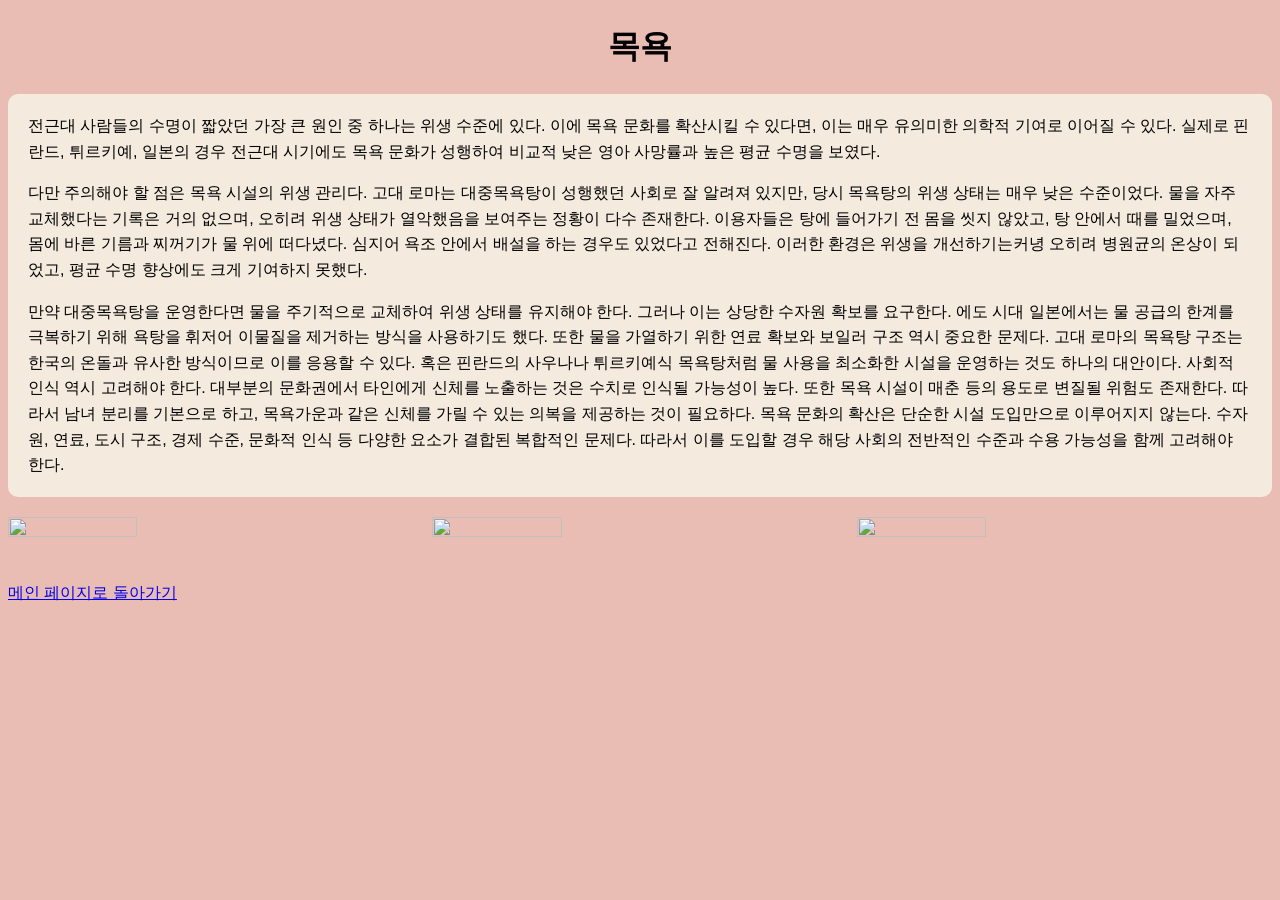
==== bath.html @ fc70386c "Add files via upload" ====
<!DOCTYPE html>
<html lang="ko">
<head>
    <meta charset="UTF-8">
    <link rel="stylesheet" href="survivalguide_style_image3.css"> </head>
    <title>목욕</title>
    <head>
    <link rel="stylesheet" href="style.css"> <style>
        body {
            background-color: #e9bdb4; /* 이 페이지에만 적용될 배경색 */
        }
    </style>
</head>
</head>
<body>
    <h1 class="target-text">목욕</h1>
      <div class="content-section">
    <p>전근대 사람들의 수명이 짧았던 가장 큰 원인 중 하나는 위생 수준에 있다. 이에 목욕 문화를 확산시킬 수 있다면, 이는 매우 유의미한 의학적 기여로 이어질 수 있다. 실제로 핀란드, 튀르키예, 일본의 경우 전근대 시기에도 목욕 문화가 성행하여 비교적 낮은 영아 사망률과 높은 평균 수명을 보였다.</p> <p>다만 주의해야 할 점은 목욕 시설의 위생 관리다. 고대 로마는 대중목욕탕이 성행했던 사회로 잘 알려져 있지만, 당시 목욕탕의 위생 상태는 매우 낮은 수준이었다. 물을 자주 교체했다는 기록은 거의 없으며, 오히려 위생 상태가 열악했음을 보여주는 정황이 다수 존재한다. 이용자들은 탕에 들어가기 전 몸을 씻지 않았고, 탕 안에서 때를 밀었으며, 몸에 바른 기름과 찌꺼기가 물 위에 떠다녔다. 심지어 욕조 안에서 배설을 하는 경우도 있었다고 전해진다. 이러한 환경은 위생을 개선하기는커녕 오히려 병원균의 온상이 되었고, 평균 수명 향상에도 크게 기여하지 못했다.</p> <p>만약 대중목욕탕을 운영한다면 물을 주기적으로 교체하여 위생 상태를 유지해야 한다. 그러나 이는 상당한 수자원 확보를 요구한다. 에도 시대 일본에서는 물 공급의 한계를 극복하기 위해 욕탕을 휘저어 이물질을 제거하는 방식을 사용하기도 했다. 또한 물을 가열하기 위한 연료 확보와 보일러 구조 역시 중요한 문제다. 고대 로마의 목욕탕 구조는 한국의 온돌과 유사한 방식이므로 이를 응용할 수 있다. 혹은 핀란드의 사우나나 튀르키예식 목욕탕처럼 물 사용을 최소화한 시설을 운영하는 것도 하나의 대안이다. 사회적 인식 역시 고려해야 한다. 대부분의 문화권에서 타인에게 신체를 노출하는 것은 수치로 인식될 가능성이 높다. 또한 목욕 시설이 매춘 등의 용도로 변질될 위험도 존재한다. 따라서 남녀 분리를 기본으로 하고, 목욕가운과 같은 신체를 가릴 수 있는 의복을 제공하는 것이 필요하다. 목욕 문화의 확산은 단순한 시설 도입만으로 이루어지지 않는다. 수자원, 연료, 도시 구조, 경제 수준, 문화적 인식 등 다양한 요소가 결합된 복합적인 문제다. 따라서 이를 도입할 경우 해당 사회의 전반적인 수준과 수용 가능성을 함께 고려해야 한다.</p>
</div>
<div class="image-container">
    <img src="사라-목욕3.png">
    <img src="사라-목욕2.png">
    <img src="사라-목욕1.png">
</div>

    <br>
    <a href="survivalguide.html">메인 페이지로 돌아가기</a>
</body>
</html>
---- survivalguide_style_image3.css ----
/* style.css 파일 내용 */
.image-container {
    display: flex;
    gap: 20px;
    margin: 10px 0;      /* 위아래 본문과의 간격 */
}
.image-container img {
    width: 32%;
    height: 32%;
}

/* 1. Regular(보통) 두께 등록 */
@font-face {
    font-family: 'MyBrandFont'; 
    src: url('Paperlogy-1_font/Paperlogy-4Regular.ttf') format('truetype'); /* 확장자 ttf, 포맷 truetype */
    font-weight: 400;
    font-style: normal;
}

/* 2. Bold(굵게) 두께 등록 */
@font-face {
    font-family: 'MyBrandFont'; 
    src: url('Paperlogy-1_font/Paperlogy-8ExtraBold.ttf') format('truetype'); /* 확장자 ttf, 포맷 truetype */
    font-weight: 700;
    font-style: normal;
}

/* 3. 실제 적용 */
body {
    font-family: 'MyBrandFont', sans-serif;
    font-weight: 400; /* 기본은 Regular */
    line-height: 1.6;
}

h1, h2 {
    font-weight: 700; /* 제목은 Bold */
}

/* 강조하고 싶은 텍스트가 있다면 */
.emphasis {
    font-weight: 550;
}

.target-text {
    text-align: center;
}

.content-section {
    /* rgba(빨강, 초록, 파랑, 투명도) : 투명도는 0(투명) ~ 1(불투명) 사이 */
    background-color: rgba(247, 245, 233, 0.804); /* 아주 연한 검은색 */
    padding: 3px 20px;       /* 위아래 40px, 좌우 20px 여백 */
    border-radius: 10px;      /* 모서리를 살짝 둥글게 */
    margin: 20px 0;           /* 박스 위아래 바깥 간격 */
}
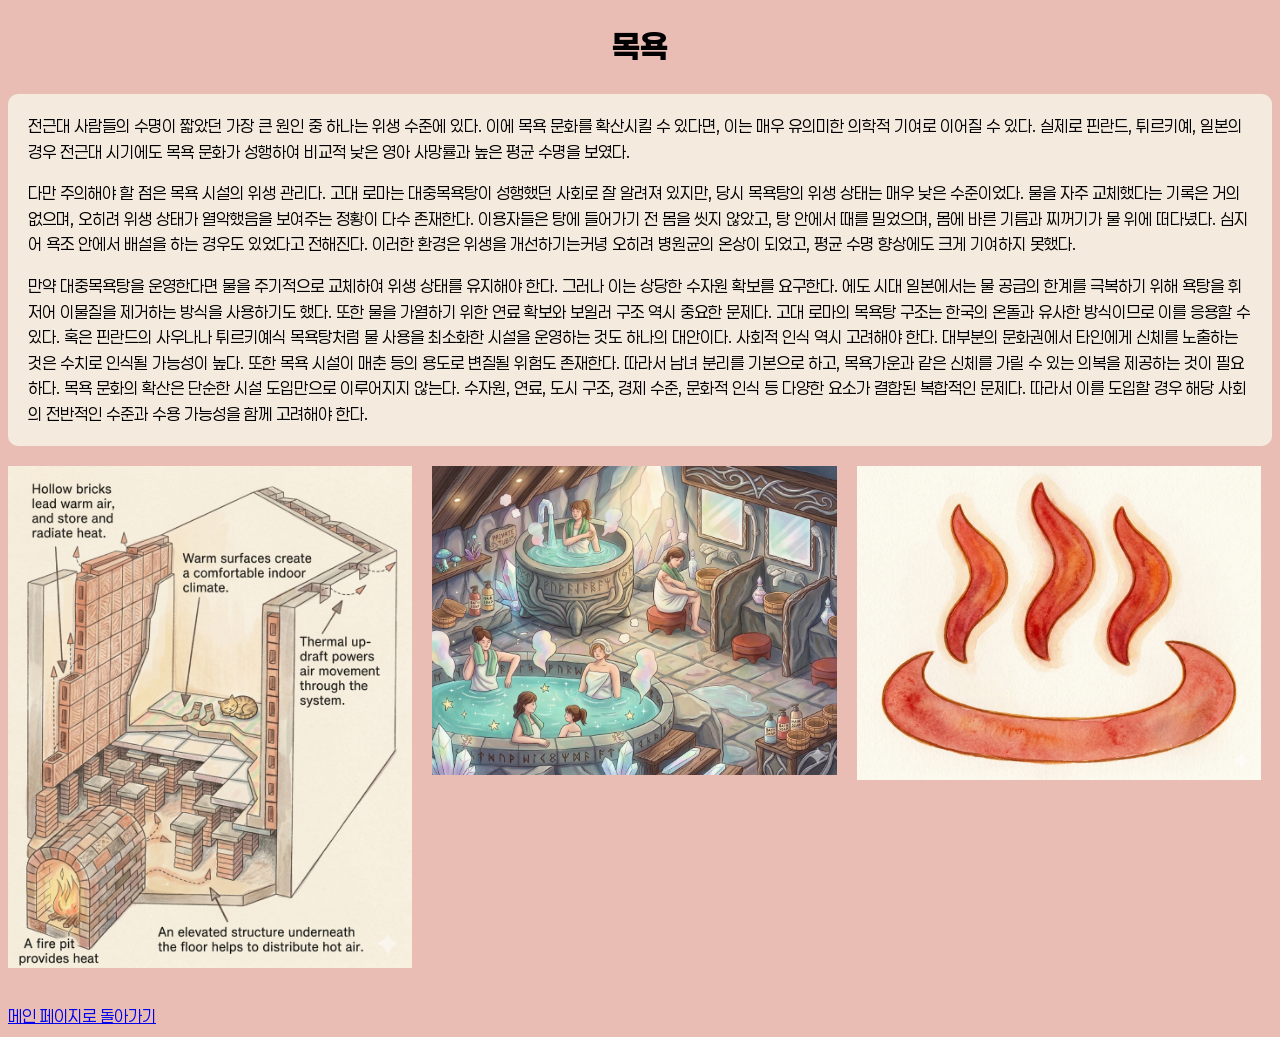
==== commit 43aef335: "Add files via upload" ====
--- a/bath.html
+++ b/bath.html
@@ -18,9 +18,9 @@
     <p>전근대 사람들의 수명이 짧았던 가장 큰 원인 중 하나는 위생 수준에 있다. 이에 목욕 문화를 확산시킬 수 있다면, 이는 매우 유의미한 의학적 기여로 이어질 수 있다. 실제로 핀란드, 튀르키예, 일본의 경우 전근대 시기에도 목욕 문화가 성행하여 비교적 낮은 영아 사망률과 높은 평균 수명을 보였다.</p> <p>다만 주의해야 할 점은 목욕 시설의 위생 관리다. 고대 로마는 대중목욕탕이 성행했던 사회로 잘 알려져 있지만, 당시 목욕탕의 위생 상태는 매우 낮은 수준이었다. 물을 자주 교체했다는 기록은 거의 없으며, 오히려 위생 상태가 열악했음을 보여주는 정황이 다수 존재한다. 이용자들은 탕에 들어가기 전 몸을 씻지 않았고, 탕 안에서 때를 밀었으며, 몸에 바른 기름과 찌꺼기가 물 위에 떠다녔다. 심지어 욕조 안에서 배설을 하는 경우도 있었다고 전해진다. 이러한 환경은 위생을 개선하기는커녕 오히려 병원균의 온상이 되었고, 평균 수명 향상에도 크게 기여하지 못했다.</p> <p>만약 대중목욕탕을 운영한다면 물을 주기적으로 교체하여 위생 상태를 유지해야 한다. 그러나 이는 상당한 수자원 확보를 요구한다. 에도 시대 일본에서는 물 공급의 한계를 극복하기 위해 욕탕을 휘저어 이물질을 제거하는 방식을 사용하기도 했다. 또한 물을 가열하기 위한 연료 확보와 보일러 구조 역시 중요한 문제다. 고대 로마의 목욕탕 구조는 한국의 온돌과 유사한 방식이므로 이를 응용할 수 있다. 혹은 핀란드의 사우나나 튀르키예식 목욕탕처럼 물 사용을 최소화한 시설을 운영하는 것도 하나의 대안이다. 사회적 인식 역시 고려해야 한다. 대부분의 문화권에서 타인에게 신체를 노출하는 것은 수치로 인식될 가능성이 높다. 또한 목욕 시설이 매춘 등의 용도로 변질될 위험도 존재한다. 따라서 남녀 분리를 기본으로 하고, 목욕가운과 같은 신체를 가릴 수 있는 의복을 제공하는 것이 필요하다. 목욕 문화의 확산은 단순한 시설 도입만으로 이루어지지 않는다. 수자원, 연료, 도시 구조, 경제 수준, 문화적 인식 등 다양한 요소가 결합된 복합적인 문제다. 따라서 이를 도입할 경우 해당 사회의 전반적인 수준과 수용 가능성을 함께 고려해야 한다.</p>
 </div>
 <div class="image-container">
-    <img src="사라-목욕3.png">
-    <img src="사라-목욕2.png">
-    <img src="사라-목욕1.png">
+    <img src="bath3.png">
+    <img src="bath2.png">
+    <img src="bath1.png">
 </div>
 
     <br>
